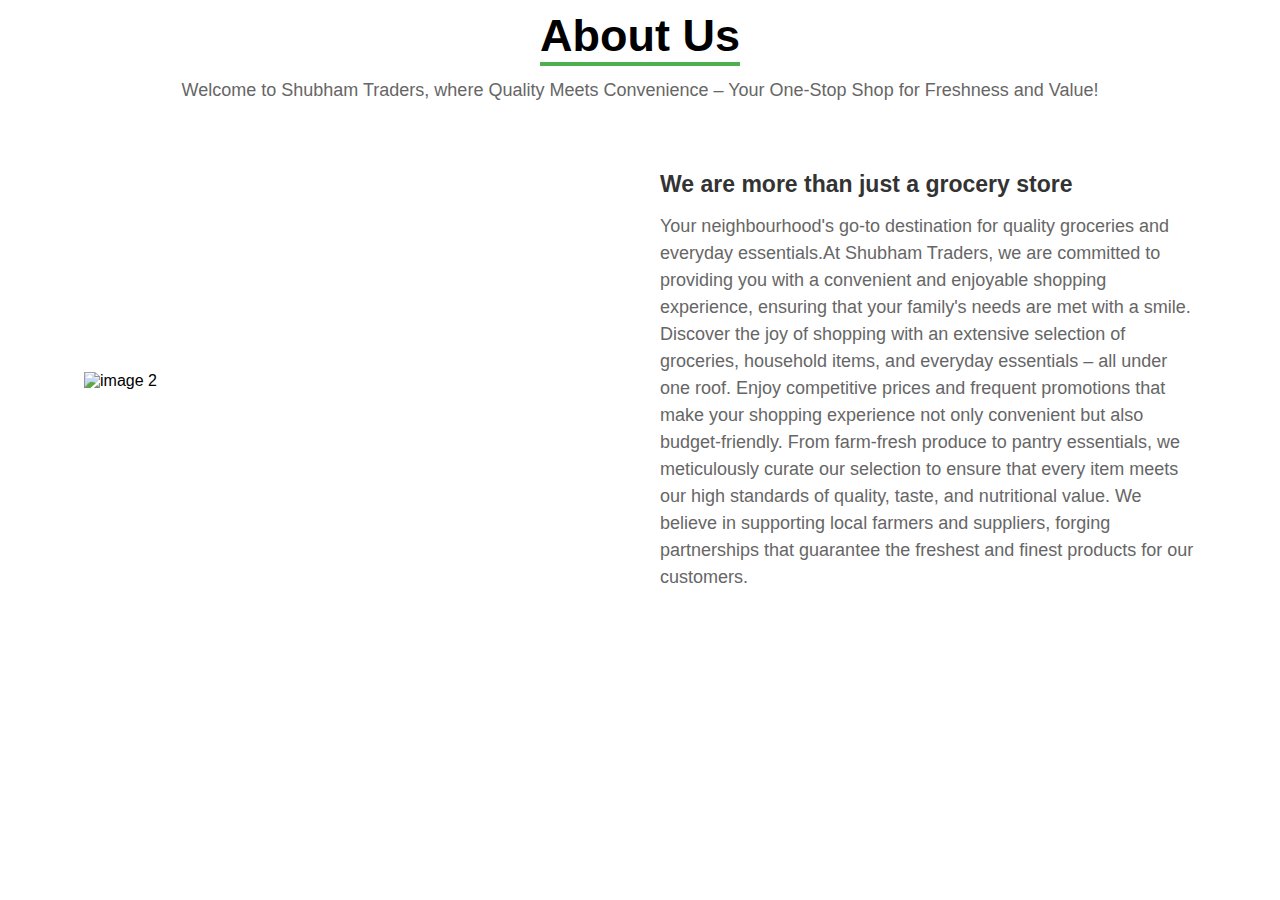
==== aboutus.html @ 62071836 "Add files via upload" ====
<!DOCTYPE html>
<html lang="en">
<head>
    <meta charset="UTF-8">
    <meta name="viewport" content="width=device-width, initial-scale=1.0">
    <title>About Us</title>

    <link rel="stylesheet" href="./style.css">
</head>
<body>

    <div class="about_us">
        <h1>About Us</h1><br>
        <p>Welcome to Shubham Traders, where Quality Meets Convenience – Your One-Stop Shop for Freshness and Value!
  </p>

    </div>
    
    <div class="cont">
        <section class="cs">
            <div class="aui" >
                <img src="./images/au2.jpg" alt="image 2">
            </div>
            <div class="aut">
                <h2>We are more than just a grocery store</h2>
                <p>Your neighbourhood's go-to destination for quality groceries and everyday essentials.At Shubham Traders, we are committed to providing you with a convenient and enjoyable shopping experience, ensuring that your family's needs are met with a smile.
                    Discover the joy of shopping with an extensive selection of groceries, household items, and everyday essentials – all under one roof. 
                    Enjoy competitive prices and frequent promotions that make your shopping experience not only convenient but also budget-friendly.
                   From farm-fresh produce to pantry essentials, we meticulously curate our selection to ensure that every item meets our high standards of quality, taste, and nutritional value. 
                   We believe in supporting local farmers and suppliers, forging partnerships that guarantee the freshest and finest products for our customers.</p>
            </div>

        </section>

    </div>
    
</body>
</html>
---- style.css ----
@import url('https://fonts.googleapis.com/css?family=Roboto&diaplay=swap');
*{
    padding: 0;
    margin: 0;
    
    font-family: Arial, Helvetica, sans-serif;
    border: border-box;
    box-sizing: border-box;
}

#navbar{
    height: 80px;
    background-color: #47b2b8;

    display: flex; 
    justify-content: center;
    align-items: center;

    overflow: hidden;
    padding-top: 15px;
    position: static;
}

#logo {
    color: white;
    text-decoration: none;
    font-size: 24px;
    font-weight: bold;
    font-family: 'Times New Roman', Times, serif;
    margin-right: 20px;
}


.menu-btn {
    color: white;
    text-decoration: none;
    margin: 0 10px;
    padding: 10px;
    border-radius: 5px;
    transition: transform 0.3s, background-color 0.3s;
}

.menu-btn:hover {
    background-color: #555;
    
    transform: scale(1.05);
} 

#navbar a{
    margin-right: 50px;
    padding: 10px;
    text-decoration: none;
    color: white;
    font-size: 20px;

}

*::selection{
    background-color: transparent;
    }
    *{
    cursor: default;
    box-sizing: border-box;
    }

    .search{
        box-shadow:0px 0px 20px 1px #ffffff ;
        border: 0;
        border-radius: 30px 0 0 30px;
        padding: 0 10px 0 10px;
        text-align: center;
        color: black;
        height: 30px;
        width: 150px;
        font-size: 20px;
        font-weight: 100;
    }
    .search::selection{
    background-color: red;
    color: white;
    }
    .search:focus{
    border: 0;
    outline: 0;
    }
    .search:hover{
    cursor: text;
    }
    
    .search-btn{
        transition: 0.2s ease-in-out;
        box-shadow:0px 0px 20px 1px rgb(47, 193, 255) ;
        border: 0;
        border-radius: 0 30px 30px 0;
        padding: 0 10px 0 10px;
        text-align: center;
        color: black;
        position: relative;
        background-color: rgb(47, 193, 255);
        height: 30px;
        width: 50px;
        font-size: 20px;
        font-weight: 100;
        display: flex;
        align-items: center;
        justify-content: center;
    }
    .search-btn:hover{
    transition: 0.2s ease-in-out;
    background-color: rgb(36, 123, 235);
    box-shadow:0px 0px 20px 1px rgb(36, 123, 235) ;
    font-size: 20px;
    font-weight: 100;
    cursor: pointer;
    }
    
    

/* cart */


img {
  max-width: 100%;
  display: block;
}

.cart-btn {
  position: relative;
  display: flex;
  justify-content: flex-end;
}

#cart {
  position: relative;
  font-size: 2rem;
  cursor: pointer;
  margin: 1em 4em 0 0;
  background-color: #47b2b8;
}

.cart-quantity {
  color: white;
  background-color: red;
  padding: .2em .3em;
  position: absolute;
  margin: .8em 7.5em 0 0;
  right: 0;
  border: solid 2px red;
  border-radius: 15px;
  font-weight: bolder;
}

.items-container {
  display: grid;
  grid-template-columns: repeat(auto-fit, minmax(150px, 1fr));
  margin-top: 1em
}

.card {
/*   width: 15rem; */
  margin: 1em;
  position: relative;
  overflow: hidden; 
  text-align: center
}

.card:hover .add-to-cart {
  transform: translateX(0);
}

.product-image {
  margin-bottom: 1em
}

.add-to-cart {
  background-color:#47b2b8;
  color: white;
  position: absolute;
  right: 0;
  top: 65%;
  padding: .5em 1em; 
  transform: translateX(300px);
  transition: .5s ease;
  outline: none;
  border: none;
  cursor: pointer;
  font-weight: bolder;
  font-size: 1.2rem
}

.product-price {
  padding-top: 1em;
  font-weight: bold;
  font-size: 1.5rem;
}

.cart-modal-overlay {
  position: fixed;
  top: 0;
  left: 0;
  width: 100%;
  height: 100%;
  /* background-color: rgba(0, 0, 0, .5); */
  background-color: #47b2b8;
  z-index: 2;
  transform: translateX(-200%);
  transition: .5s ease-out;
  
}

.cart-modal {
  height: 100vh;
  width: 50%;
  /* background-color: rgb(50,50,50); */
  background-color: #47b2b8;
  float: right;
  overflow: scroll;
  overflow-x: hidden;
}

#close-btn {
  font-size: 1.5rem;
  float: right;
  margin: .5em 2em 0 0;
  color: white;
  cursor: pointer;
}

.cart-is-empty {
  color: white;
  text-align: center;
  font-size: 1.5rem;
  margin-bottom: 1em;
  display: none;
  
}

.total {
  text-align: center;
  margin: 2em 0 2em 0;
/*   display: none; */
}

.cart-total {
  color: white;
}

.total-price {
  color: white;
  font-size: 2rem;
  display: block;
}

.purchase-btn {
  font-size: 1rem;
  font-weight: bolder;
  background-color: green;
  color: white;
  padding: 1em 2em;
  border-radius: 10px;
  outline: none;
  border: none;
  cursor: pointer;
  margin: 2em 0 1em 0;
}

.product-rows {
  margin-top: 3em;
  width: 95%;
  margin-left: auto;
  margin-right: auto;
  
}

.product-row {
  display: flex;
  align-items: center;
}

.cart-image {
  width: 10rem;
  margin: 1em;
}

.cart-price {
  color: white;
  font-size: 1.5rem;
  font-weight: bolder;
}

.product-quantity {
  width: 4rem;
  font-size: 2rem;
  margin-left: 3rem;
}

.remove-btn {
  padding: 1em 2em;
  background-color: red;
  color: white;
  outline: none;
  border: none;
  cursor: pointer;
  margin-left: 3rem;
  font-weight: bolder;
  font-size: 1rem;
}

.remove-btn:active {
  transform: translateY(5px);
}

/* @media (max-width: 1000px){
  .cart-modal {
    width: 100vw;
  }  */
  
  .product-row {
    flex-direction: column;
    text-align: center;
    margin-bottom: 2em;
  }
  
  .remove-btn {
    margin: 0
  }
  
  .product-quantity {
    margin: .5em 0 .5em 0
  }




/* cart ends */
    
    
    
    

 
       







.carousel {
    background: white;
  }
  
  .carousel-cell {
    width: 100%;
    height: 300px;
    margin-right: 10px;
    /* center images in cells with flexbox */
    display: flex;
    align-items: center;
    justify-content: center;
  }
  
  .carousel.is-fullscreen .carousel-cell {
    height: 100%;
  }
  
  .carousel-cell-image {
    display: block;
    background-size: cover;
    max-height: 100%;
    width: 100vw;
  }
  
  .carousel.is-fullscreen .carousel-cell-image {
    max-width: 100%;
  }

  .banner{
    height: 100%;
    width: 100%;
    
  }
  
  
img {
    width: 100vw;
    height: auto;

}

/* img {
    padding: 10px;
    object-fit: contain;
} */

main {
    background-color: white;
    text-align: center;
}

section {
    min-height: 50vh;
}

/* about us starts */

.about_us{
    width: 90%;
    display: flex;
    justify-content: center;
    align-items: center ;
    flex-direction: column;
    text-align: center;
    margin: 10px auto;
}

.about_us h1{
    font-size: 45px;
    color: black;
    margin-bottom: 25 px;
    position: relative;

    }

.about_us h1::after{
        content: "";
        position: absolute;
        width: 100%;
        height: 4px;
        display: block;
        margin: 0 auto;
        background-color: #4caf50;

    }  
    
    
.about_us p{
    font-size: 18px;
    color: #666;
    margin-bottom: 35px;
}   

.cont{
    width: 90%;
    margin: 0 auto;
    padding: 10px 20px;
}

.cs{
    display: flex;
    justify-content: space-between;
    align-items: center;
}

.aui{
    flex: 1;
    margin-right: 40px;
    overflow: hidden;
}

.aui img{
    max-width: 100%;
    height: auto;
    display: block;
    transition: 0.5s ease;
}

.aui:hover img{
    transform: scale(1.2);

}

.aut{
    flex:1;

}

.aut h2{
    font-size: 23px;
    margin-bottom: 15px;
    color: #333;

}

.aut p{
    font-size: 18px;
    line-height: 1.5;
    color: #666;

}

/* about us ends */

/* category starts */

/* category-container */

.category-container {
   
    width: 100%;
    height: 500px;
    display: flex;
    justify-self: center;
    align-items: center ;
    flex-direction: column;
    text-align: center;
    margin: 10px auto;

    background-image: url("./images/c1.jpg");
    background-size: cover;

}

.category-container h1{
    font-size: 45px;
    color: black;
    margin-bottom: 25 px;
    position: relative;

    }

.category-container h1::after{
        content: "";
        position: absolute;
        width: 100%;
        height: 4px;
        display: block;
        margin: 0 auto;
        background-color: #4caf50;

    }  
    
    
.category-container p{
    font-size: 18px;
    color: #666;
    margin-bottom: 35px;
}   

/* category-container */

/* drop down */

/* Clearing floats */
.cf:before,
.cf:after {
  content: " ";
  display: table;
}

.cf:after {
  clear: both;
}

.cf {
  *zoom: 1; 
}

/* Mini reset, no margins, paddings or bullets */
.menu,
.submenu {
  margin: 0;
  padding: 0;
  list-style: none;
}

/* Main level */
.menu {			
  margin: 50px auto;
  width: 800px;
  /* http://www.red-team-design.com/horizontal-centering-using-css-fit-content-value */
  width: -moz-fit-content;
  width: -webkit-fit-content;
  width: fit-content;	
  
}

.menu > li {
  background: #34495e;
  float: left;
  position: relative;
  transform: skewX(25deg);
}

.menu a {
  display: block;
  color: #fff;
  text-transform: uppercase;
  text-decoration: none;
  font-family: Arial, Helvetica;
  font-size: 14px;

}		

.menu li:hover {
  background: #e74c3c;
}		

.menu > li > a {
  transform: skewX(-25deg);
  padding: 1em 2em;
}

/* Dropdown */

.submenu {
  position: absolute;
  width: 200px;
  left: 50%; margin-left: -100px;
  transform: skewX(-25deg);
  transform-origin: left top;
}

.submenu li {
  background-color: #34495e;
  position: relative;
  overflow: hidden;		
}						

.submenu > li > a {
  padding: 1em 2em;			
}

.submenu > li::after {
  content: '';
  position: absolute;
  top: -125%;
  height: 100%;
  width: 100%;			
  box-shadow: 0 0 50px rgba(0, 0, 0, .9);			
}		

/* Odd stuff */
.submenu > li:nth-child(odd){
  transform: skewX(-25deg) translateX(0);
}

.submenu > li:nth-child(odd) > a {
  transform: skewX(25deg);
}

.submenu > li:nth-child(odd)::after {
  right: -50%;
  transform: skewX(-25deg) rotate(3deg);
}				

/* Even stuff */
.submenu > li:nth-child(even){
  transform: skewX(25deg) translateX(0);
}

.submenu > li:nth-child(even) > a {
  transform: skewX(-25deg);
}

.submenu > li:nth-child(even)::after {
  left: -50%;
  transform: skewX(25deg) rotate(3deg);
}

/* Show dropdown */
.submenu,
.submenu li {
  opacity: 0;
  visibility: hidden;			
}

.submenu li {
  transition: .2s ease transform;
}

.menu > li:hover .submenu,
.menu > li:hover .submenu li {
  opacity: 1;
  visibility: visible;
}		

.menu > li:hover .submenu li:nth-child(even){
  transform: skewX(25deg) translateX(15px);			
}

.menu > li:hover .submenu li:nth-child(odd){
  transform: skewX(-25deg) translateX(-15px);			
}




/* drop down */




/* category ends */


/* services */

.services-container{
    width: 100%;
    height: 250px;
    display: flex;
    justify-self: center;
    justify-content: space-evenly;
    align-items: center ;
    flex-direction: row;
    text-align: center;
    margin: 10px auto;
    background-color: #e0e0e0;
    
}

.services-container h1{
    font-size: 45px;
    color: black;
    margin-bottom: 25 px;
    position: relative;

}


.services-container h1::after{
        content: "";
        position: absolute;
        width: 100%;
        height: 4px;
        display: block;
        margin: 0 auto;
        background-color: #4caf50;

    }  

#s1{
    font-size: 24px;
    font-family: Playfair Display;
   
   
}    

#s2{
    font-size: 24px;
    font-family: Playfair Display;
    
    
}  

#s3{
    font-size: 24px;
    font-family: Playfair Display;
} 

#s4{
    font-size: 24px;
    font-family: Playfair Display;
}  

/* services ends */

/* contact us */

.container{
  width: 100%;
  background: #fff;
  border-radius: 6px;
  padding: 20px 60px 30px 40px;
  box-shadow: 0 5px 10px rgba(0, 0, 0, 0.2);
}
.container .content{
  display: flex;
  align-items: center;
  justify-content: space-between;
}
.container .content .left-side{
  width: 25%;
  height: 100%;
  display: flex;
  flex-direction: column;
  align-items: center;
  justify-content: center;
  margin-top: 15px;
  position: relative;
}
.content .left-side::before{
  content: '';
  position: absolute;
  height: 70%;
  width: 2px;
  right: -15px;
  top: 50%;
  transform: translateY(-50%);
  background: #afafb6;
}
.content .left-side .details{
  margin: 14px;
  text-align: center;
}
.content .left-side .details i{
  font-size: 30px;
  color: #3e2093;
  margin-bottom: 20px;
}
.content .left-side .details .topic{
  font-size: 18px;
  font-weight: 500;
}
.content .left-side .details .text-one,
.content .left-side .details .text-two{
  font-size: 14px;
  color: rgb(58, 63, 65);
}

.map{
  width: 75%;
  margin-left: 55px;
}



/* contact us ends */


/* cc */

.staples_photo{
    display: flex;
    justify-self: center;
    align-items: center ;
    flex-direction: column;
    text-align: center;
    margin: 10px auto;
}

.staples img{
  width: 100%;
}

.ccont{
  display: flex;
  align-items: center;
  justify-content: center;
}

.cbox{
  margin-top: 10%;
  padding: 5px;
  width: 300px;
  text-align: center;
  background: #ddd;
  border-radius: 10px;
  position: relative;
  box-shadow: 2px 2px 0px 3px #dddddd63;
  margin-left: 20px;
}

.cbox img{
  border-radius: 10px;
  height: 200px;
  width: 200px;

}

.cart-btn{
  padding: 16px 32px;
  border: none;
  border-radius: 4px;
  background-color: #212121;
  color: #efefef;
  text-transform: uppercase;
  cursor: pointer;
  outline: none;
  box-shadow: 0px 4px 4px rgba(0,0,0,0.3);
  transition: all ease 0.5s;
  position: relative;
  margin: 14px;


}

.count{
  position: absolute;
  height: 20px;
  width: 20px;
  display: inline-block;
  top: 0;
  left: 100%;
  transform: translate(-50%, -50%);
  background-color: #85cb33;
  justify-content: center;
  align-items: center;
  color: #212121;
  font-size: 14px;
  border-radius: 400px;
  transition: all ease 1s;
  z-index: 1;


}

.cart{
  position: absolute;
  right: 3%;
  top:0;
  margin: auto;
  border-radius: 4px;
  height: 60px;
  width: 60px;
  display: flex;
  justify-content: center;
  background-color: #efefef;
  margin: 15px;
  font-size: 20px;  
  /* background-color: #212121; */
  color: #efefef;
}

.count{
  position: absolute;
  height: 30px;
  width: 30px;
  background-color: #85cb33;
  border-radius: 500px;
  font-size: 14px;
  display: inline-flex;
  justify-content: center;
  align-items: center;
  top: 6px;
  left: 31px;
  color: #100b00;
  transform: translate(-50%, -50%);
  z-index: 1;
 

}

.btn{
  padding: 16px 32px;
  border: none;
  border-radius: 4px;
  background-color: #4caf50;
  color: #ffffff;
  text-transform: uppercase;
  cursor: pointer;
  outline: none;
  box-shadow: 0px 4px 4px rgba(0,0,0,0.3);
  transition: all ease 0.5s;
  position: absolute; 
  bottom: 10px;
  left: 50%;
  transform: translate(-50%);
  margin: 14px;


}






/* cc ends */







footer {
  
  background-color: #47b2b8;
  overflow: hidden;
  color: #fff;
  padding: 10px;
  text-align: center;
  height: 50px;
}



@media screen and (max-width: 300px) {
    nav{
        flex-direction: column;
    }
    
}
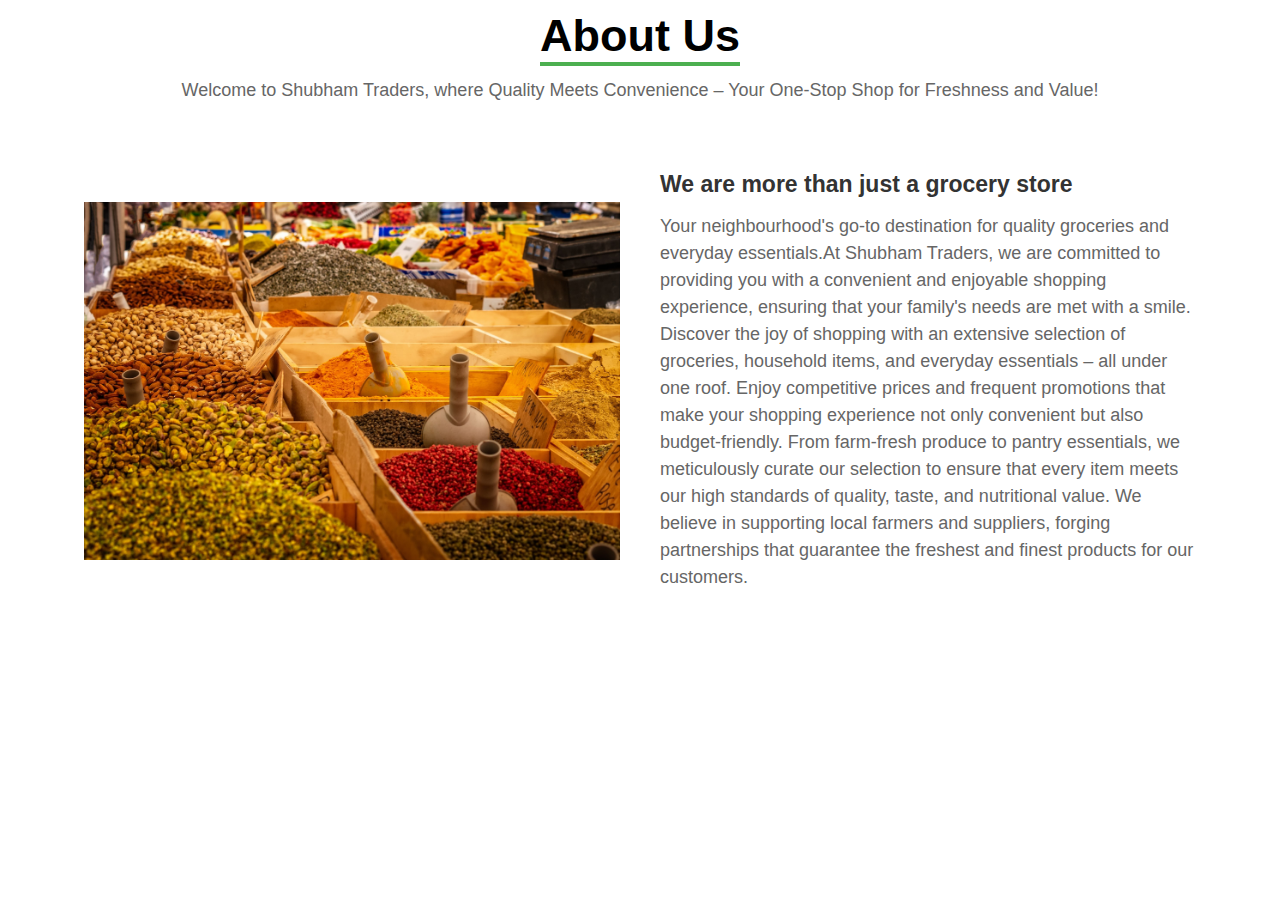
==== commit f9be0999: "Update aboutus.html" ====
--- a/aboutus.html
+++ b/aboutus.html
@@ -35,4 +35,4 @@
     </div>
     
 </body>
-</html>+</html>
